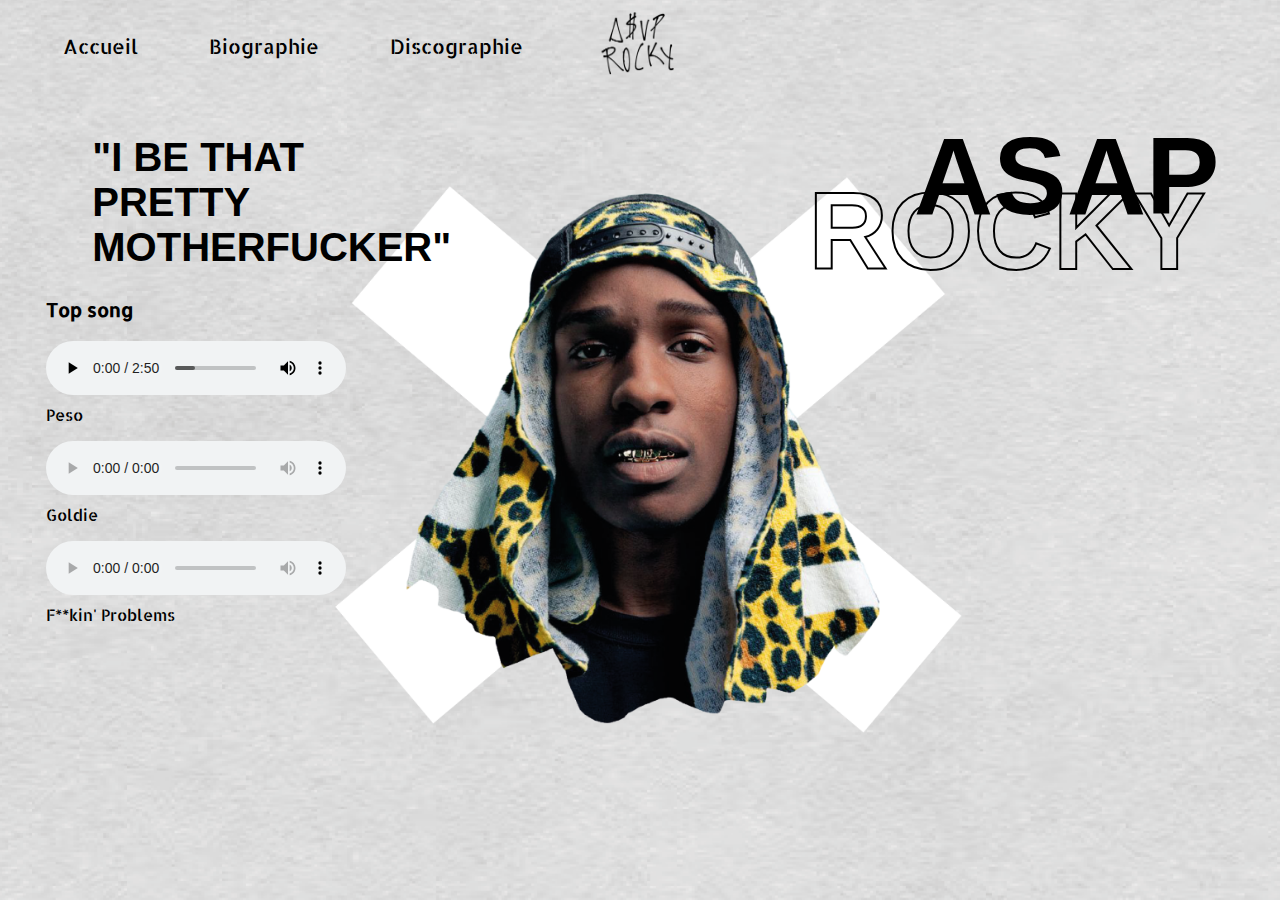
==== index.html @ ae427370 "Add files via upload" ====
<!DOCTYPE html>
<html lang="en">
<head>
    <meta charset="UTF-8">
    <meta http-equiv="X-UA-Compatible" content="IE=edge">
    <link rel="stylesheet" href="../CSS/style.css" media="all">
    <link rel="preconnect" href="https://fonts.googleapis.com">
    <link rel="preconnect" href="https://fonts.gstatic.com" crossorigin>
    <link href="https://fonts.googleapis.com/css2?family=Heebo&display=swap" rel="stylesheet">
    <link rel="stylesheet" type="text/css" href="//fonts.googleapis.com/css?family=Allerta+Stencil" />
    <link rel="icon" href="../Image/A$VP_ROCKY_white.png">
    <title>ASAP Rocky</title>
</head>
<body class="Acceuil">
    <header class="menu">
        <nav>
            <ul>
                <li><a href="#">Accueil</a></li>
                <li><a href="biographie.html">Biographie</a></li>
                <li><a href="discographie.html">Discographie</a></li>
            </ul>
        </nav>
        <a class="logo" href="index.html">
            <img src="../Image/A$VP_ROCKY_black.png" width="80px" height="70px" alt="Logo ASAP ROCKY">
        </a>
    </header>
    <div class="flex-container">
        <div class="text-left">
            <h1 class="quote">"I BE THAT PRETTY<br>
                MOTHERFUCKER"</h1>
        </div>
        <div class="text-right">
            <h1 class="ASAP">ASAP</h1>
        </div>
        <div class="text-below">
            <h1 class="ROCKY">ROCKY</h1>
        </div>
      </div>
      <div class="top-song">
        <h3>Top song</h3>
        <ul>
          <li>
            <audio controls><source src="../Image/Peso_(Audio).mp3" type="audio/mpeg"></audio>
            <p>Peso</p>
          </li>
          <li>
            <audio controls><source src="../Image/A$AP Rocky - Goldie (Official Audio).mp3" type="audio/mpeg"></audio>
            <p>Goldie</p>
          </li>
          <li>
            <audio controls><source src="../Image/A$AP Rocky - Fkin' Problems (Official Audio) ft. Drake, 2 Chainz, Kendrick Lamar.mp3" type="audio/mpeg"></audio>
            <p>F**kin' Problems</p>
          </li>
        </ul>
      </div>
</body>
</html>
---- CSS/style.css ----
@font-face {
    font-family: 'Eras Bold ITC';
    src: local('Eras Bold ITC'), url('chemin/vers/votre-police.woff') format('woff');
    font-weight: bold;
  }

body {
    font-family: Allerta Stencil; 
}

.menu { 
	font-family: Allerta Stencil; 
    font-size: 20px;
}

.logo {
    margin-right: 4%;
}

header {
    display: flex;
    justify-content: space-between;
    align-items: center;
}

nav ul {
    list-style: none;
    display: flex;
}

nav li {
    margin-right: 10%;
}

nav a {
    text-decoration: none;
    color: black;
    padding: 10px 15px;
    border-radius: 5px;
    transition: background-color 0.3s;
}

nav a:hover {
    background-color: grey;
}

.logo {
    margin-right: 47%;
}



/*##########################  CSS Acceuil  ##########################*/


.Acceuil {
    background: url('../Image/BackASAPsans.png') center/cover no-repeat fixed;
}

.flex-container {
    display: flex;
    justify-content: space-between; 
    margin-top: 2%;
}

.text-left, .text-right, .text-below, .top-song {
    width: 60%;
}

.top-song {
    margin-top: -7%; 
    margin-left: 3%;
}

.top-song ul {
    list-style-type: none;
    padding: 0;
    margin: 0;
}
.top-song p {
    margin-top: 5px; 
}

.quote {
    margin-left: 20%;
    font-family: 'Eras Bold ITC', sans-serif;
    font-size: 40px
}

.ASAP {
    margin-top: 1%;
    margin-left: 115%;
    font-family: 'Eras Bold ITC', sans-serif;
    font-size: 110px
}

.ROCKY {
    font-family: 'Eras Bold ITC', sans-serif;
    font-size: 110px; 
    margin-left: -10%;
    margin-top: 14%;
    -webkit-text-stroke: 2px black; 
    color: transparent;
  } 
  


  /*###################################*/


  /*######## Discographie ##########*/
  
  .Discographie {
    background: url('../Image/BackASAP2.png') center/cover no-repeat fixed;
  }






 /*###################################*/




 /*######## Discographie ##########*/


  .Biographie {
    background: url('../Image/BackASAP2.png') center/cover no-repeat fixed;
  }






 /*###################################*/
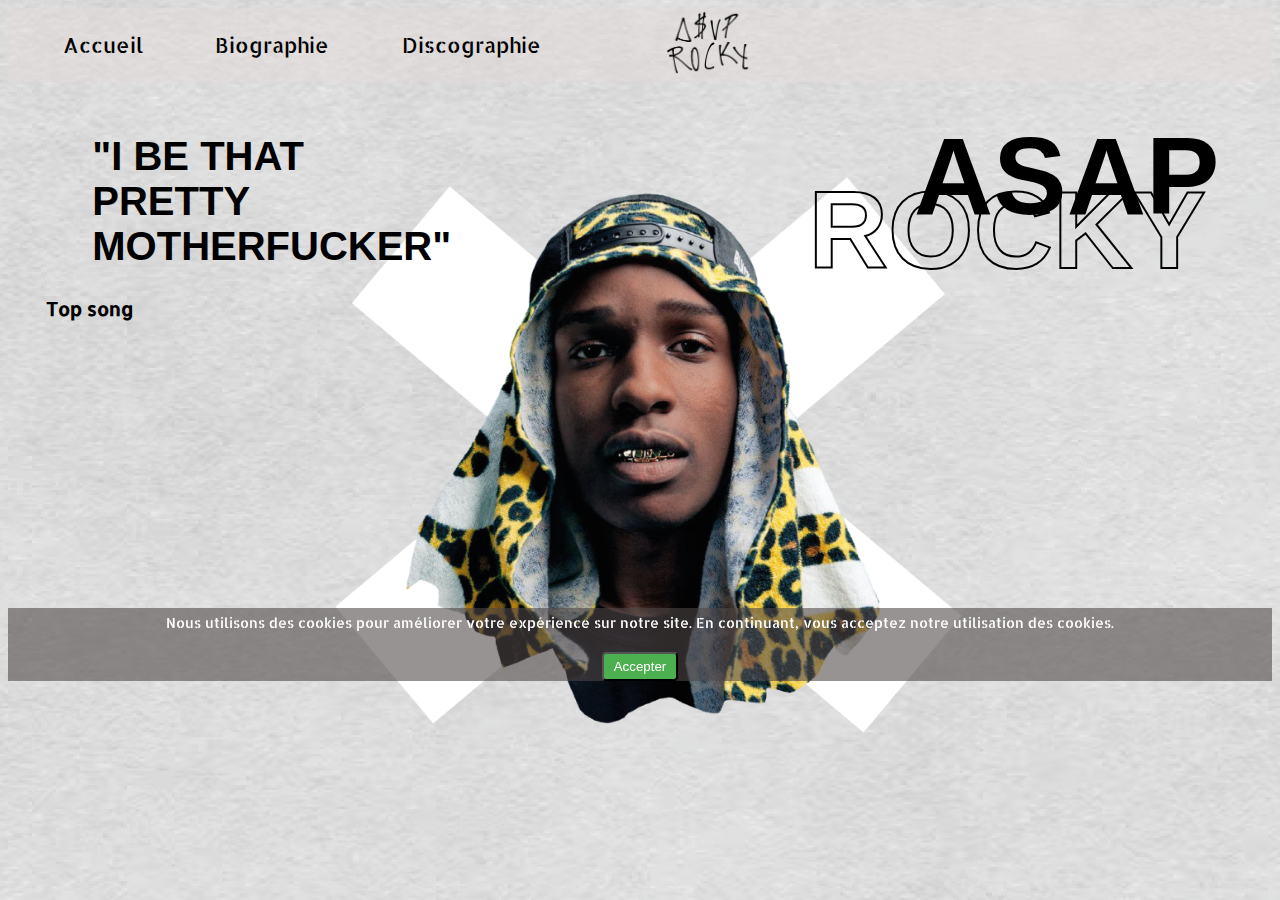
==== commit de24a7d1: "Add files via upload" ====
--- a/index.html
+++ b/index.html
@@ -3,12 +3,10 @@
 <head>
     <meta charset="UTF-8">
     <meta http-equiv="X-UA-Compatible" content="IE=edge">
-    <link rel="stylesheet" href="../CSS/style.css" media="all">
-    <link rel="preconnect" href="https://fonts.googleapis.com">
-    <link rel="preconnect" href="https://fonts.gstatic.com" crossorigin>
-    <link href="https://fonts.googleapis.com/css2?family=Heebo&display=swap" rel="stylesheet">
+    <link rel="stylesheet" href="CSS/style.css" media="all">
+    <link rel="stylesheet" href="https://cdnjs.cloudflare.com/ajax/libs/font-awesome/6.5.1/css/all.min.css" integrity="sha512-DTOQO9RWCH3ppGqcWaEA1BIZOC6xxalwEsw9c2QQeAIftl+Vegovlnee1c9QX4TctnWMn13TZye+giMm8e2LwA==" crossorigin="anonymous" referrerpolicy="no-referrer" />
     <link rel="stylesheet" type="text/css" href="//fonts.googleapis.com/css?family=Allerta+Stencil" />
-    <link rel="icon" href="../Image/A$VP_ROCKY_white.png">
+    <link rel="icon" href="Image/logo1.png">
     <title>ASAP Rocky</title>
 </head>
 <body class="Acceuil">
@@ -16,13 +14,18 @@
         <nav>
             <ul>
                 <li><a href="#">Accueil</a></li>
-                <li><a href="biographie.html">Biographie</a></li>
-                <li><a href="discographie.html">Discographie</a></li>
+                <li><a href="HTML/Biographie.html">Biographie</a></li>
+                <li><a href="HTML/Discographie.html">Discographie</a></li>
             </ul>
         </nav>
         <a class="logo" href="index.html">
-            <img src="../Image/A$VP_ROCKY_black.png" width="80px" height="70px" alt="Logo ASAP ROCKY">
+            <img src="Image/A$VP_ROCKY_black.png" width="90px" alt="Logo ASAP ROCKY">
         </a>
+        <div class="media">
+          <a href="https://open.spotify.com/intl-fr/artist/13ubrt8QOOCPljQ2FL1Kca?si=rkYCY140RQmG4-lphoN6HA"><i class="fa-brands fa-spotify"></i></a>
+          <a href="https://www.youtube.com/@asaprockyvevo"><i class="fa-brands fa-youtube"></i></a>
+          <a href="https://www.instagram.com/asaprocky/"><i class="fa-brands fa-instagram"></i></a>
+      </div>
     </header>
     <div class="flex-container">
         <div class="text-left">
@@ -38,20 +41,22 @@
       </div>
       <div class="top-song">
         <h3>Top song</h3>
-        <ul>
-          <li>
-            <audio controls><source src="../Image/Peso_(Audio).mp3" type="audio/mpeg"></audio>
-            <p>Peso</p>
-          </li>
-          <li>
-            <audio controls><source src="../Image/A$AP Rocky - Goldie (Official Audio).mp3" type="audio/mpeg"></audio>
-            <p>Goldie</p>
-          </li>
-          <li>
-            <audio controls><source src="../Image/A$AP Rocky - Fkin' Problems (Official Audio) ft. Drake, 2 Chainz, Kendrick Lamar.mp3" type="audio/mpeg"></audio>
-            <p>F**kin' Problems</p>
-          </li>
-        </ul>
+        <iframe style="border-radius:12px" src="https://open.spotify.com/embed/artist/13ubrt8QOOCPljQ2FL1Kca?utm_source=generator"
+         width="40%" height="352" frameBorder="0" allowfullscreen=""
+         allow="autoplay; clipboard-write; encrypted-media; fullscreen; picture-in-picture" loading="lazy">
+        </iframe>
       </div>
+      <div id="cookie-banner">
+        <p>Nous utilisons des cookies pour améliorer votre expérience sur notre site. En continuant, vous acceptez notre utilisation des cookies.</p>
+        <button onclick="acceptCookies()">Accepter</button>
+    </div>
+    <script>
+        function acceptCookies() {
+            document.getElementById('cookie-banner').style.display = 'none';
+        }
+        setTimeout(function() {
+            document.getElementById('cookie-banner').style.display = 'block';
+        }, 2000);
+    </script>
 </body>
 </html>--- a/CSS/style.css
+++ b/CSS/style.css
@@ -10,12 +10,17 @@
 
 .menu { 
 	font-family: Allerta Stencil; 
-    font-size: 20px;
-}
-
-.logo {
-    margin-right: 4%;
-}
+    font-size: 130%;
+    background-color: rgba(230, 220, 220, 0.449);
+
+}
+
+.fa-brands {
+    font-size: 30px;
+    margin-right: 50px;
+    color: black;
+}
+
 
 header {
     display: flex;
@@ -36,8 +41,8 @@
     text-decoration: none;
     color: black;
     padding: 10px 15px;
-    border-radius: 5px;
     transition: background-color 0.3s;
+    border-radius: 15px;
 }
 
 nav a:hover {
@@ -45,8 +50,25 @@
 }
 
 .logo {
-    margin-right: 47%;
-}
+    margin-right: 14%;    
+}
+
+
+
+
+#cookie-banner {
+    background-color: rgba(78, 71, 71, 0.584);
+    color: #fff;
+    text-align: center;
+}
+
+#cookie-banner button {
+    padding: 5px 10px;
+    background-color: #4caf50;
+    color: white;
+    border-radius: 4px;
+}
+
 
 
 
@@ -70,15 +92,6 @@
 .top-song {
     margin-top: -7%; 
     margin-left: 3%;
-}
-
-.top-song ul {
-    list-style-type: none;
-    padding: 0;
-    margin: 0;
-}
-.top-song p {
-    margin-top: 5px; 
 }
 
 .quote {
@@ -102,19 +115,53 @@
     -webkit-text-stroke: 2px black; 
     color: transparent;
   } 
-  
-
+
+  
 
   /*###################################*/
 
 
-  /*######## Discographie ##########*/
-  
-  .Discographie {
+  /*######## Biographie ##########*/
+  
+  
+.Biographie {
     background: url('../Image/BackASAP2.png') center/cover no-repeat fixed;
   }
 
 
+.bio1 {
+    margin-left: 450px;
+    margin-top: 2%;
+    border-radius: 20px;
+ }
+
+ .bio2 {
+    margin-top: 2%;
+    border-radius: 20px;
+ }
+
+ .mini-title {
+    font-size: 30px;
+ }
+
+ .redaction-droite {
+    margin-left: 50%;
+    font-family: 'Eras Bold ITC', sans-serif,;
+font-size: 50px;
+margin-left: 1%;
+margin-top: 2%;
+display: flex;
+background-color: rgba(0, 0, 0, 0.638);
+border-radius: 20px;
+color: #fff;
+padding: 10px 50px;
+}
+
+.droite {
+    margin-left: 20%;
+ }
+
+ 
 
 
 
@@ -127,13 +174,56 @@
  /*######## Discographie ##########*/
 
 
-  .Biographie {
+ .Discographie {
     background: url('../Image/BackASAP2.png') center/cover no-repeat fixed;
   }
 
-
-
-
+  .row{
+    display: flex;
+    height: 88%;
+    margin-top: 8%;
+    margin-left: 5%;
+  }
+
+  .col{
+    flex-basis: 70%;
+    gap: 2vmin;
+  }
+
+  .ALB {
+    margin-top: -15%;
+    font-family: 'Eras Bold ITC', sans-serif;
+    font-size: 80px;
+  }
+
+
+  p{
+    font-size: 14px;
+    line-height: 30px;
+    margin-top: -7%;
+  }
+
+  .gallery {
+    max-width: 80%;
+    margin-right: 0px;
+    display: flex;
+    gap: 2vmin;
+    padding: 0 14px;
+  }
+
+.gallery li {
+    list-style-type: none;
+    height: 500px;
+    flex-grow: 1;
+}
+
+.gallery img {
+    width: 100%;
+    height: 100%;
+    object-fit: cover;
+}
+
+  
 
 
  /*###################################*/